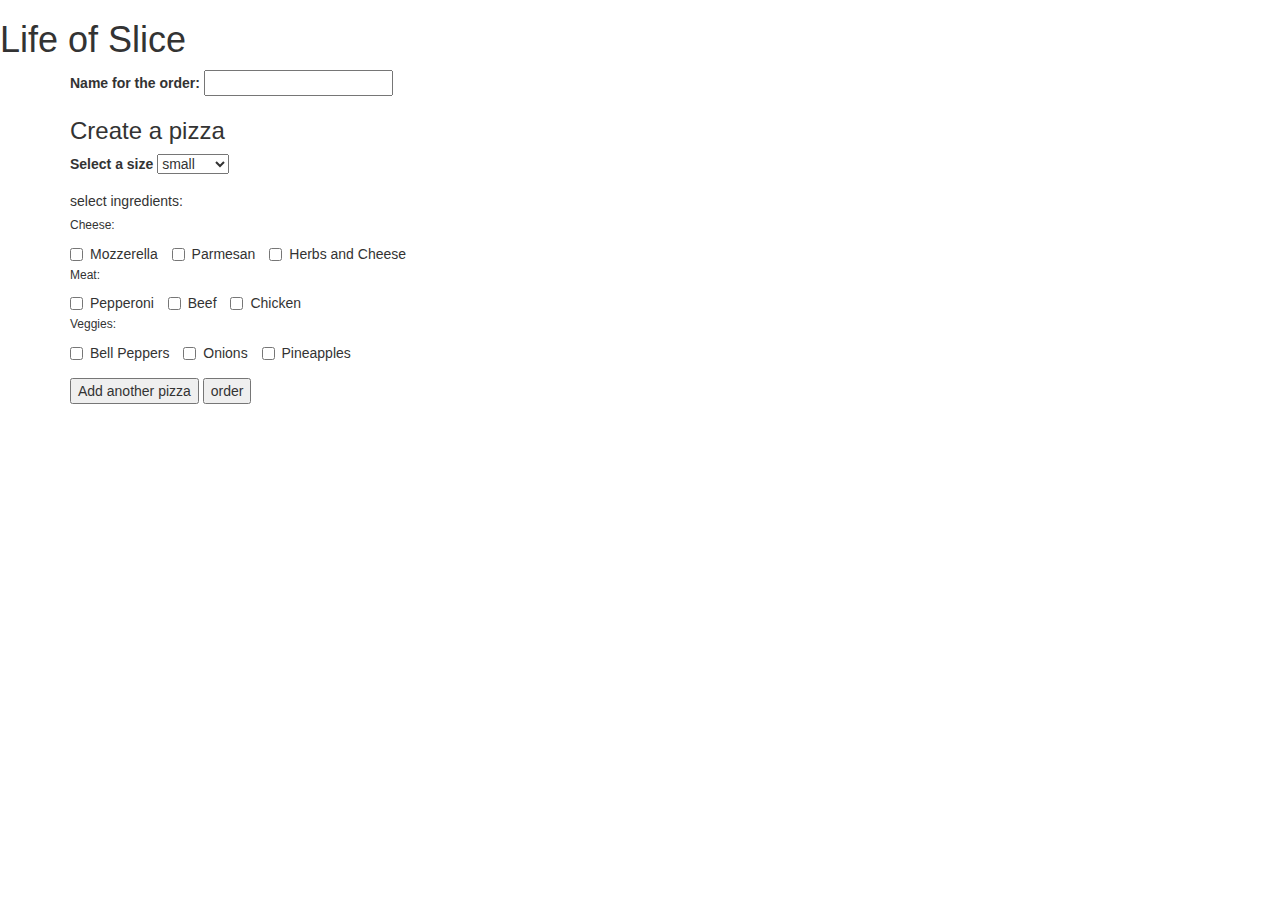
==== index.html @ 696110f9 "Add more ingredients to form" ====
<!DOCTYPE html>
<html>
<head>
  <script src="https://ajax.googleapis.com/ajax/libs/jquery/2.1.3/jquery.min.js"></script>
  <link rel="stylesheet" href="https://maxcdn.bootstrapcdn.com/bootstrap/3.3.4/css/bootstrap.min.css">
	<script src="js/scripts.js"></script>
	<script src="js/jquery.js"></script>
	<title>Pizza Company</title>
</head>
<body>
	<header>
	<h1>Life of Slice</h1>
	</header>
	<div class="container">
		<form id="order">
			<div class="form-group">
				<label for="name">Name for the order:</label>
				<input id="name" name="name" type="text">
			</div>
			<div class="create-pizza-container">
				<div class="create-pizza" data-clone="0">
					<div class="form-group">
						<h3>Create a pizza</h3>
						<label for="size">Select a size</label>
						<select id="size" name="size">
							<option value="small">small</option>
							<option value="medium">medium</option>
							<option value="large">large</option>
						</select>
					</div>
					<div id="order-ingredients" class="form-group">
						<h5>select ingredients:</h5>
						<div class="checkbox">
							<h6>Cheese:</h6>
							<label class="checkbox-inline">
								<input type="checkbox" name="topping" data-name="mozzerella" data-price="1.00">Mozzerella
							</label>
							<label class="checkbox-inline">
								<input type="checkbox" name="topping" data-name="parmesan" data-price="0.50">Parmesan
							</label>
							<label class="checkbox-inline">
								<input type="checkbox" name="topping" data-name="herb n cheese" data-price="1.50">Herbs and Cheese
							</label>
						</div>
						<div class="checkbox">
							<h6>Meat:</h6>
							<label class="checkbox-inline">
								<input type="checkbox" name="topping" data-name="mozzerella" data-price="2.00">Pepperoni
							</label>
							<label class="checkbox-inline">
								<input type="checkbox" name="topping" data-name="parmesan" data-price="2.50">Beef
							</label>
							<label class="checkbox-inline">
								<input type="checkbox" name="topping" data-name="herb n cheese" data-price="1.50">Chicken
							</label>
						</div>
						<div class="checkbox">
							<h6>Veggies:</h6>
							<label class="checkbox-inline">
								<input type="checkbox" name="topping" data-name="mozzerella" data-price="2.00">Bell Peppers
							</label>
							<label class="checkbox-inline">
								<input type="checkbox" name="topping" data-name="parmesan" data-price="2.50">Onions
							</label>
							<label class="checkbox-inline">
								<input type="checkbox" name="topping" data-name="herb n cheese" data-price="1.50">Pineapples
							</label>
						</div>
					</div>
				</div>
			</div>
			<button id="addPizza">Add another pizza</button>
			<button type="submit">order</button>
		</form>
	</div>
	<div>
	<p id="total"></p>
	</div>
</body>
</html>
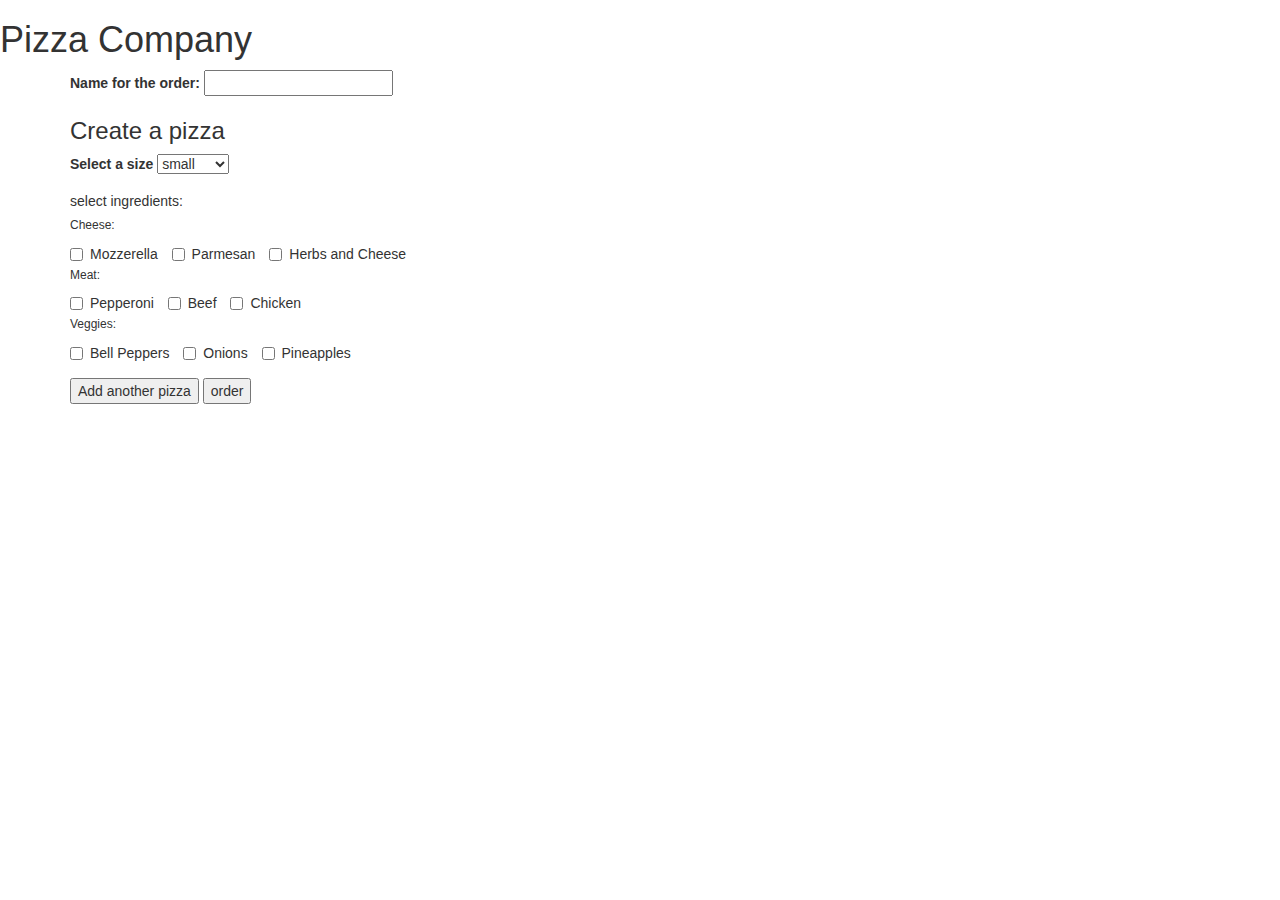
==== commit a51132e1: "Change page title to Pizza Company" ====
--- a/index.html
+++ b/index.html
@@ -9,7 +9,7 @@
 </head>
 <body>
 	<header>
-	<h1>Life of Slice</h1>
+	<h1>Pizza Company</h1>
 	</header>
 	<div class="container">
 		<form id="order">
@@ -67,14 +67,15 @@
 							</label>
 						</div>
 					</div>
+					<div class="removePizza" style="display: none;">Remove Pizza</div>
 				</div>
 			</div>
 			<button id="addPizza">Add another pizza</button>
 			<button type="submit">order</button>
 		</form>
-	</div>
-	<div>
-	<p id="total"></p>
+		<div>
+		<p id="total"></p>
+		</div>
 	</div>
 </body>
 </html>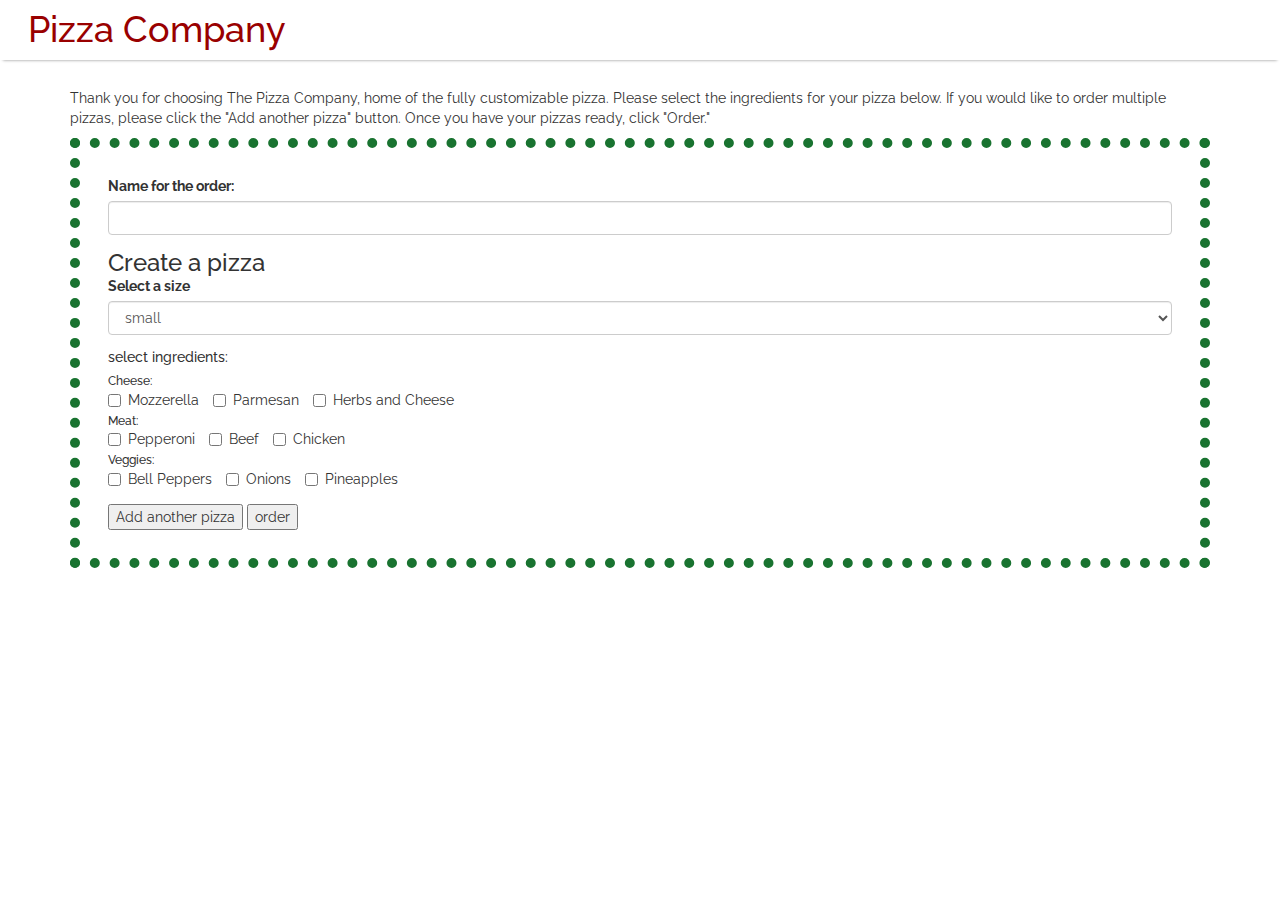
==== commit e4b93549: "Add styling" ====
--- a/index.html
+++ b/index.html
@@ -1,28 +1,39 @@
 <!DOCTYPE html>
 <html>
 <head>
+  <link rel="stylesheet" href="https://maxcdn.bootstrapcdn.com/bootstrap/3.3.4/css/bootstrap.min.css">
+  <link href='http://fonts.googleapis.com/css?family=Raleway' rel='stylesheet' type='text/css'>
+  <link rel="stylesheet" href="css/main.css">
   <script src="https://ajax.googleapis.com/ajax/libs/jquery/2.1.3/jquery.min.js"></script>
-  <link rel="stylesheet" href="https://maxcdn.bootstrapcdn.com/bootstrap/3.3.4/css/bootstrap.min.css">
 	<script src="js/scripts.js"></script>
 	<script src="js/jquery.js"></script>
 	<title>Pizza Company</title>
 </head>
 <body>
 	<header>
-	<h1>Pizza Company</h1>
+		<h1>Pizza Company</h1>
 	</header>
 	<div class="container">
+		<div>
+			<p>
+				Thank you for choosing The Pizza Company, home of the 
+				fully customizable pizza. Please select the ingredients 
+				for your pizza below. If you would like to order multiple 
+				pizzas, please click the "Add another pizza" button. Once 
+				you have your pizzas ready, click "Order."
+			</p>
+		</div>
 		<form id="order">
 			<div class="form-group">
 				<label for="name">Name for the order:</label>
-				<input id="name" name="name" type="text">
+				<input id="name" name="name" type="text" class="form-control">
 			</div>
 			<div class="create-pizza-container">
 				<div class="create-pizza" data-clone="0">
 					<div class="form-group">
 						<h3>Create a pizza</h3>
 						<label for="size">Select a size</label>
-						<select id="size" name="size">
+						<select id="size" name="size" class="form-control">
 							<option value="small">small</option>
 							<option value="medium">medium</option>
 							<option value="large">large</option>
@@ -33,37 +44,37 @@
 						<div class="checkbox">
 							<h6>Cheese:</h6>
 							<label class="checkbox-inline">
-								<input type="checkbox" name="topping" data-name="mozzerella" data-price="1.00">Mozzerella
+								<input type="checkbox" name="topping"  data-name="mozzerella" data-price="1.00">Mozzerella
 							</label>
 							<label class="checkbox-inline">
-								<input type="checkbox" name="topping" data-name="parmesan" data-price="0.50">Parmesan
+								<input type="checkbox" name="topping"  data-name="parmesan" data-price="0.50">Parmesan
 							</label>
 							<label class="checkbox-inline">
-								<input type="checkbox" name="topping" data-name="herb n cheese" data-price="1.50">Herbs and Cheese
+								<input type="checkbox" name="topping"  data-name="herb n cheese" data-price="1.50">Herbs and Cheese
 							</label>
 						</div>
 						<div class="checkbox">
 							<h6>Meat:</h6>
 							<label class="checkbox-inline">
-								<input type="checkbox" name="topping" data-name="mozzerella" data-price="2.00">Pepperoni
+								<input type="checkbox" name="topping"  data-name="mozzerella" data-price="2.00">Pepperoni
 							</label>
 							<label class="checkbox-inline">
-								<input type="checkbox" name="topping" data-name="parmesan" data-price="2.50">Beef
+								<input type="checkbox" name="topping"  data-name="parmesan" data-price="2.50">Beef
 							</label>
 							<label class="checkbox-inline">
-								<input type="checkbox" name="topping" data-name="herb n cheese" data-price="1.50">Chicken
+								<input type="checkbox" name="topping"  data-name="herb n cheese" data-price="1.50">Chicken
 							</label>
 						</div>
 						<div class="checkbox">
 							<h6>Veggies:</h6>
 							<label class="checkbox-inline">
-								<input type="checkbox" name="topping" data-name="mozzerella" data-price="2.00">Bell Peppers
+								<input type="checkbox" name="topping"  data-name="mozzerella" data-price="2.00">Bell Peppers
 							</label>
 							<label class="checkbox-inline">
-								<input type="checkbox" name="topping" data-name="parmesan" data-price="2.50">Onions
+								<input type="checkbox" name="topping"  data-name="parmesan" data-price="2.50">Onions
 							</label>
 							<label class="checkbox-inline">
-								<input type="checkbox" name="topping" data-name="herb n cheese" data-price="1.50">Pineapples
+								<input type="checkbox" name="topping"  data-name="herb n cheese" data-price="1.50">Pineapples
 							</label>
 						</div>
 					</div>
--- a/css/main.css
+++ b/css/main.css
@@ -0,0 +1,29 @@
+body {
+	background: #fff;
+	font-family: "Raleway", Helvetica, Arial, sans-serif;
+}
+
+header {
+	background: #fff;
+	padding: 1rem 2em;
+	box-shadow: 0px 3px 3px -3px #888888;
+	margin-bottom: 2em;
+}
+
+header > h1, h2, h3, h4, h5, h6 {
+	margin: 0;
+	padding: 0;
+}
+
+header h1 {
+	color: #990000;
+}
+
+.container {
+	background: #fff;
+}
+
+form {
+	border: 10px dotted #197330;
+	padding: 2em;
+}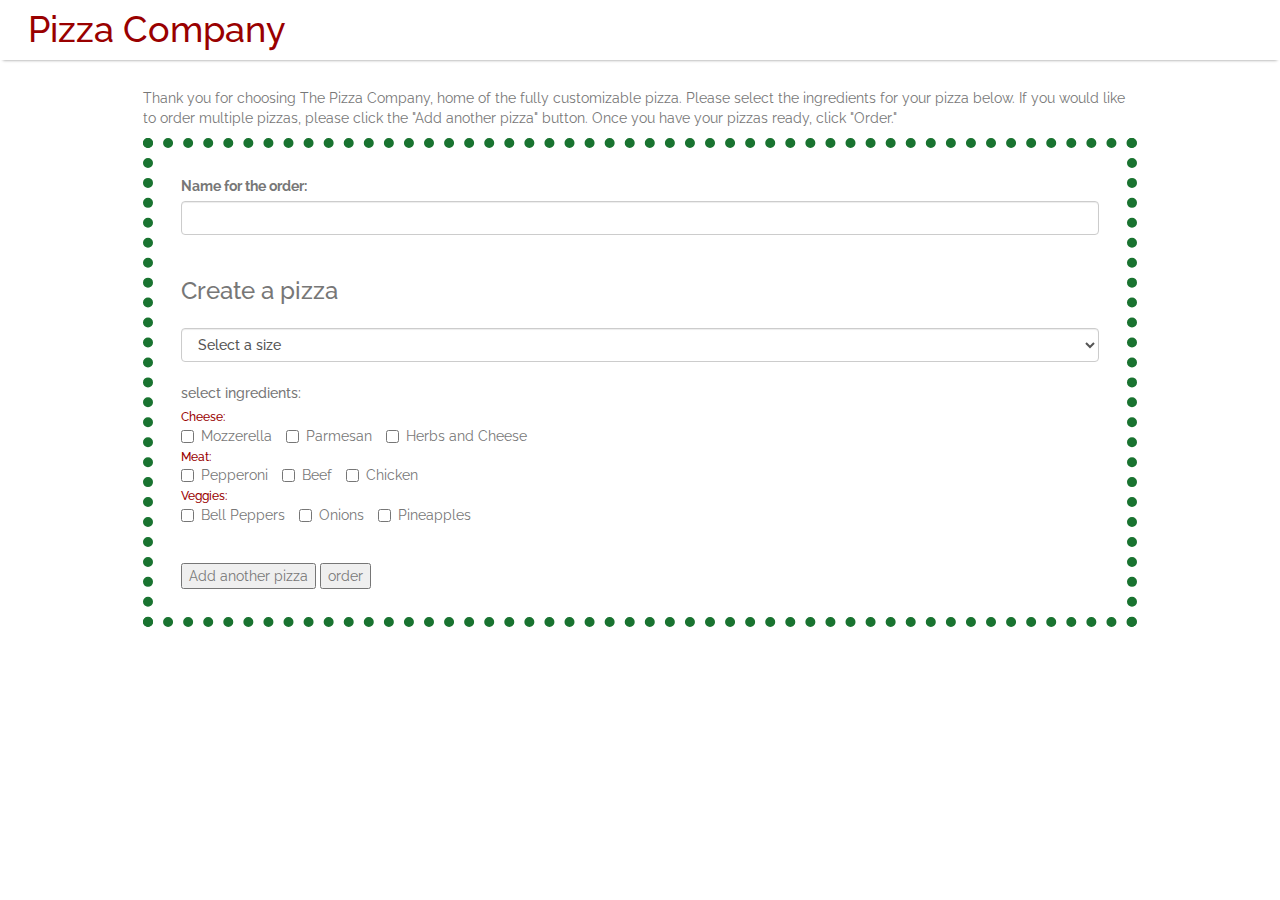
==== commit 17ae2544: "Set up receipt section" ====
--- a/index.html
+++ b/index.html
@@ -26,66 +26,68 @@
 		<form id="order">
 			<div class="form-group">
 				<label for="name">Name for the order:</label>
-				<input id="name" name="name" type="text" class="form-control">
+				<input id="name" name="name" type="text" class="form-control" required>
 			</div>
 			<div class="create-pizza-container">
 				<div class="create-pizza" data-clone="0">
 					<div class="form-group">
-						<h3>Create a pizza</h3>
-						<label for="size">Select a size</label>
-						<select id="size" name="size" class="form-control">
+						<h3>Create a pizza<h3>
+						<select id="size" name="size" class="form-control" required>
+							<option value="">Select a size</option>
 							<option value="small">small</option>
 							<option value="medium">medium</option>
 							<option value="large">large</option>
 						</select>
 					</div>
-					<div id="order-ingredients" class="form-group">
+					<div class="ingredients" class="form-group">
 						<h5>select ingredients:</h5>
 						<div class="checkbox">
 							<h6>Cheese:</h6>
 							<label class="checkbox-inline">
-								<input type="checkbox" name="topping"  data-name="mozzerella" data-price="1.00">Mozzerella
+								<input type="checkbox" name="topping"  data-name="Mozzerella" data-price="1.00">Mozzerella
 							</label>
 							<label class="checkbox-inline">
-								<input type="checkbox" name="topping"  data-name="parmesan" data-price="0.50">Parmesan
+								<input type="checkbox" name="topping"  data-name="Parmesan" data-price="0.50">Parmesan
 							</label>
 							<label class="checkbox-inline">
-								<input type="checkbox" name="topping"  data-name="herb n cheese" data-price="1.50">Herbs and Cheese
+								<input type="checkbox" name="topping"  data-name="Herbs and Cheese" data-price="1.50">Herbs and Cheese
 							</label>
 						</div>
 						<div class="checkbox">
 							<h6>Meat:</h6>
 							<label class="checkbox-inline">
-								<input type="checkbox" name="topping"  data-name="mozzerella" data-price="2.00">Pepperoni
+								<input type="checkbox" name="topping"  data-name="Pepperoni" data-price="2.00">Pepperoni
 							</label>
 							<label class="checkbox-inline">
-								<input type="checkbox" name="topping"  data-name="parmesan" data-price="2.50">Beef
+								<input type="checkbox" name="topping"  data-name="Beef" data-price="2.50">Beef
 							</label>
 							<label class="checkbox-inline">
-								<input type="checkbox" name="topping"  data-name="herb n cheese" data-price="1.50">Chicken
+								<input type="checkbox" name="topping"  data-name="Chicken" data-price="1.50">Chicken
 							</label>
 						</div>
 						<div class="checkbox">
 							<h6>Veggies:</h6>
 							<label class="checkbox-inline">
-								<input type="checkbox" name="topping"  data-name="mozzerella" data-price="2.00">Bell Peppers
+								<input type="checkbox" name="topping"  data-name="Bell Peppers" data-price="2.00">Bell Peppers
 							</label>
 							<label class="checkbox-inline">
-								<input type="checkbox" name="topping"  data-name="parmesan" data-price="2.50">Onions
+								<input type="checkbox" name="topping"  data-name="Onions" data-price="2.50">Onions
 							</label>
 							<label class="checkbox-inline">
-								<input type="checkbox" name="topping"  data-name="herb n cheese" data-price="1.50">Pineapples
+								<input type="checkbox" name="topping"  data-name="Pineapples" data-price="1.50">Pineapples
 							</label>
 						</div>
 					</div>
-					<div class="removePizza" style="display: none;">Remove Pizza</div>
+					<div class="btn-remove-pizza">Remove Pizza</div>
 				</div>
 			</div>
-			<button id="addPizza">Add another pizza</button>
-			<button type="submit">order</button>
+			<button id="btn-add-pizza">Add another pizza</button>
+			<button id="btn-order" type="submit">order</button>
 		</form>
-		<div>
-		<p id="total"></p>
+		<div id="receipt">
+			<h3>Order for: <span id="order-name"></span></h3>
+			<div class="pizza-orders"></div>
+			<p>Total: <span id="total"></p>
 		</div>
 	</div>
 </body>
--- a/css/main.css
+++ b/css/main.css
@@ -1,6 +1,7 @@
 body {
 	background: #fff;
 	font-family: "Raleway", Helvetica, Arial, sans-serif;
+	color: #777;
 }
 
 header {
@@ -20,7 +21,52 @@
 }
 
 .container {
+	max-width: 80%;
 	background: #fff;
+}
+
+.ingredients h6 {
+	color: #990000;
+}
+
+.create-pizza {
+	padding: 2em 0;
+}
+
+.create-pizza h3 {
+	margin-bottom: 1em;
+}
+
+.create-pizza:not(:first-child) {
+	border-top: 1px solid #990000;
+}
+
+.btn-remove-pizza {
+	display: none;
+	padding: 0.3em 0.5em;
+	background: #990000;
+	color: #fff;
+	cursor: pointer;
+	border: 1px solid #777;
+}
+
+.btn-remove-pizza:hover {
+	background: #880000;
+}
+
+#receipt {
+	display: none;
+	margin-top: 2em;
+}
+
+.pizza {
+	display: inline-block;
+	margin: 1em 4em;
+}
+
+.pizza ul {
+	margin: 0 0 0 1em;
+	padding: 0;
 }
 
 form {
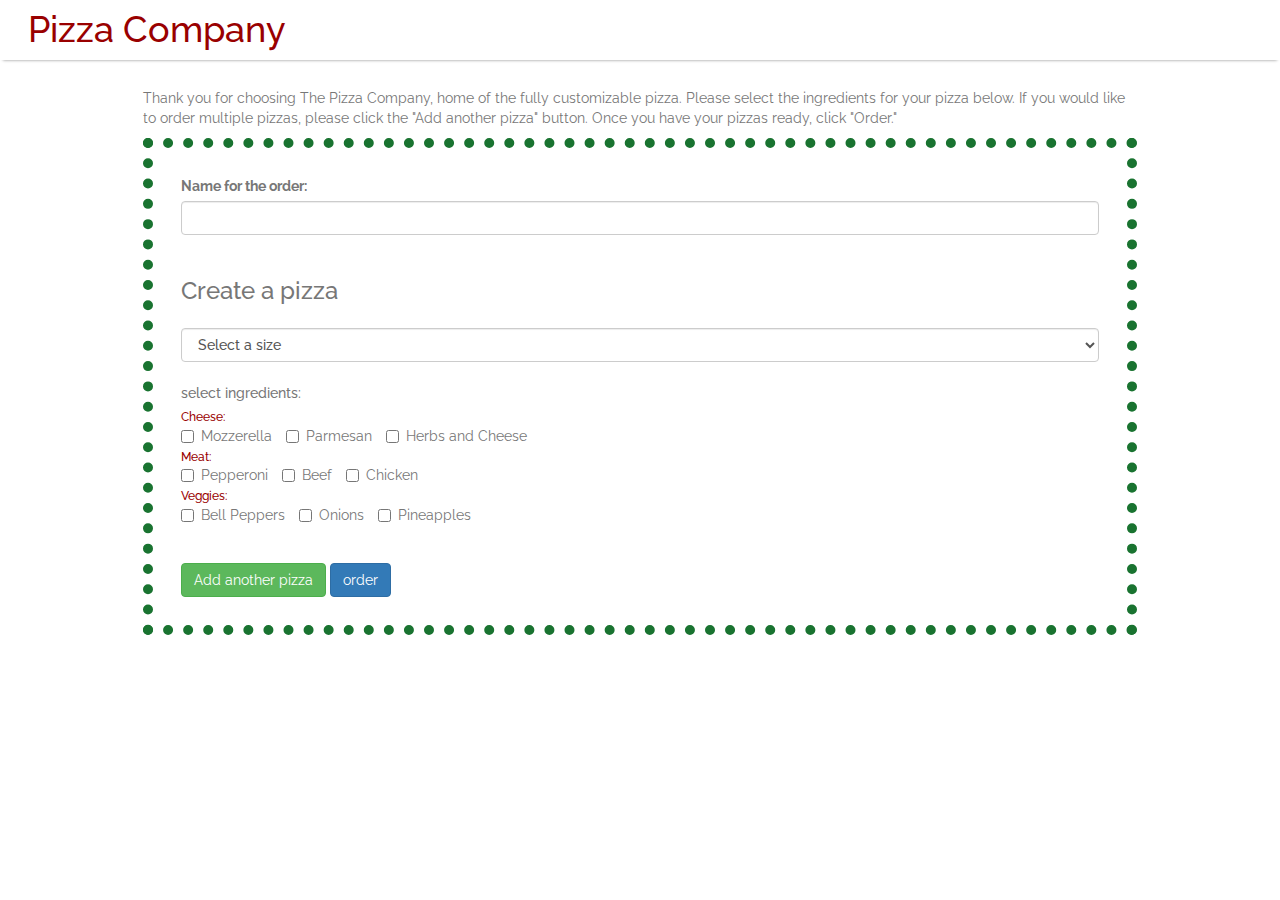
==== commit 0e7d99de: "Fix button styles" ====
--- a/index.html
+++ b/index.html
@@ -78,11 +78,11 @@
 							</label>
 						</div>
 					</div>
-					<div class="btn-remove-pizza">Remove Pizza</div>
+					<div class="btn-remove-pizza btn btn-danger">Remove Pizza</div>
 				</div>
 			</div>
-			<button id="btn-add-pizza">Add another pizza</button>
-			<button id="btn-order" type="submit">order</button>
+			<button id="btn-add-pizza" class="btn btn-success">Add another pizza</button>
+			<button id="btn-order" class="btn btn-primary" type="submit">order</button>
 		</form>
 		<div id="receipt">
 			<h3>Order for: <span id="order-name"></span></h3>
--- a/css/main.css
+++ b/css/main.css
@@ -43,15 +43,6 @@
 
 .btn-remove-pizza {
 	display: none;
-	padding: 0.3em 0.5em;
-	background: #990000;
-	color: #fff;
-	cursor: pointer;
-	border: 1px solid #777;
-}
-
-.btn-remove-pizza:hover {
-	background: #880000;
 }
 
 #receipt {
